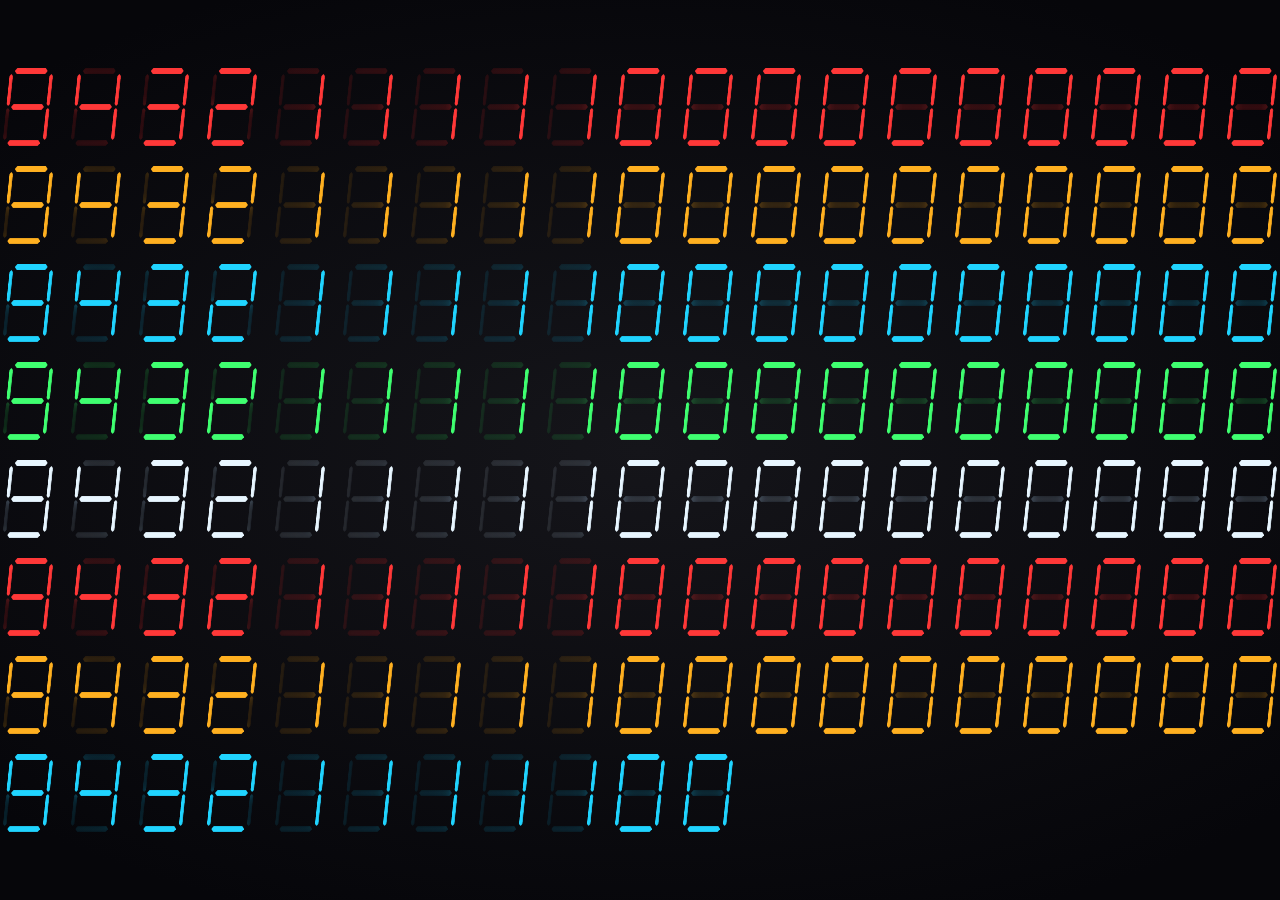
==== grid2.html @ 393f51a1 "Add HTML and CSS files for 7-segment digital display and grid layouts" ====
<!DOCTYPE html>
<html lang="ja">
<head>
<meta charset="UTF-8">
<title>Digit Grid (Tiled)</title>
<link rel="stylesheet" href="digit.css">
<style>
  :root { color-scheme: dark; }
  html, body { height: 100%; margin: 0; overflow: hidden; }
  body {
    background: radial-gradient(ellipse 90% 70% at 50% 50%, #15151a 0%, #06060a 80%);
    font-family: -apple-system, system-ui, sans-serif;
  }
  #stage {
    position: fixed;
    inset: 0;
    display: grid;
    grid-template-columns: repeat(auto-fit, 56px);
    grid-auto-rows: 90px;
    justify-content: center;
    align-content: center;
    gap: 8px 12px;
  }
  .cell { display: flex; justify-content: center; align-items: center; }
</style>
</head>
<body>
  <div id="stage"></div>

<script>
  const intervals = [
    0.1, 0.2, 0.3, 0.4, 0.5, 0.6, 0.7, 0.8, 0.9, 1,
    2, 3, 4, 5, 6, 7, 8, 9, 10
  ];
  const themes = ['', 'amber', 'cyan', 'green', 'ice'];
  const stage = document.getElementById('stage');

  function build() {
    stage.innerHTML = '';
    const cols = Math.floor((window.innerWidth  - 24) / (56 + 12));
    const rows = Math.floor((window.innerHeight - 24) / (90 + 8));
    const total = cols * rows;

    const digits = [];
    for (let i = 0; i < total; i++) {
      const sec = intervals[i % intervals.length];
      const cell = document.createElement('div');
      cell.className = 'cell display ' + themes[Math.floor(i / intervals.length) % themes.length];
      const d = document.createElement('div');
      d.className = 'digit';
      d.dataset.char = '0';
      cell.append(d);
      stage.append(cell);
      digits.push({ el: d, period: sec * 1000, next: sec * 1000, value: 0 });
    }
    return digits;
  }

  let digits = build();
  let start = performance.now();

  function loop(now) {
    const t = now - start;
    for (const d of digits) {
      if (t >= d.next) {
        d.value = (d.value + 1) % 10;
        d.el.dataset.char = d.value;
        d.next += d.period;
      }
    }
    requestAnimationFrame(loop);
  }
  requestAnimationFrame(loop);

  let resizeTimer;
  window.addEventListener('resize', () => {
    clearTimeout(resizeTimer);
    resizeTimer = setTimeout(() => {
      digits = build();
      start = performance.now();
    }, 150);
  });
</script>
</body>
</html>
---- digit.css ----
/* ===== Digit ===== */
.digit {
  /* hex-shape masks (defined once, reused) */
  --mh: url("data:image/svg+xml;utf8,<svg xmlns='http://www.w3.org/2000/svg' viewBox='0 0 100 14' preserveAspectRatio='none'><path d='M7 0H93L100 7L93 14H7L0 7Z' fill='%23fff'/></svg>");
  --mv: url("data:image/svg+xml;utf8,<svg xmlns='http://www.w3.org/2000/svg' viewBox='0 0 14 100' preserveAspectRatio='none'><path d='M7 0L14 7V93L7 100L0 93V7Z' fill='%23fff'/></svg>");

  --on:  #ff3838;
  --off: rgba(255, 56, 56, .06);
  --glow-1: rgba(255, 56, 56, .55);
  --glow-2: rgba(255, 30, 30, .3);

  --a: var(--off); --b: var(--off); --c: var(--off);
  --d: var(--off); --e: var(--off); --f: var(--off); --g: var(--off);

  display: inline-block;
  width: 44px;
  height: 78px;
  margin: 0 2px;
  vertical-align: middle;
  transform: skewX(-6deg);

  background-image:
    linear-gradient(var(--a), var(--a)),
    linear-gradient(var(--b), var(--b)),
    linear-gradient(var(--c), var(--c)),
    linear-gradient(var(--d), var(--d)),
    linear-gradient(var(--e), var(--e)),
    linear-gradient(var(--f), var(--f)),
    linear-gradient(var(--g), var(--g));
  background-repeat: no-repeat;
  background-position:
    50% 0%, 100% 13.79%, 100% 86.21%,
    50% 100%, 0% 86.21%, 0% 13.79%, 50% 50%;
  background-size:
    76% 8%, 8% 41%, 8% 41%,
    76% 8%, 8% 41%, 8% 41%, 76% 8%;

  -webkit-mask-image: var(--mh), var(--mv), var(--mv), var(--mh), var(--mv), var(--mv), var(--mh);
          mask-image: var(--mh), var(--mv), var(--mv), var(--mh), var(--mv), var(--mv), var(--mh);
  -webkit-mask-position:
    50% 0%, 100% 13.79%, 100% 86.21%,
    50% 100%, 0% 86.21%, 0% 13.79%, 50% 50%;
          mask-position:
    50% 0%, 100% 13.79%, 100% 86.21%,
    50% 100%, 0% 86.21%, 0% 13.79%, 50% 50%;
  -webkit-mask-size:
    76% 8%, 8% 41%, 8% 41%,
    76% 8%, 8% 41%, 8% 41%, 76% 8%;
          mask-size:
    76% 8%, 8% 41%, 8% 41%,
    76% 8%, 8% 41%, 8% 41%, 76% 8%;
  -webkit-mask-repeat: no-repeat;
          mask-repeat: no-repeat;

  filter:
    drop-shadow(0 0 1px  var(--on))
    drop-shadow(0 0 4px  var(--glow-1))
    drop-shadow(0 0 12px var(--glow-2));
}

/* ===== Color themes ===== */
.display.amber .digit {
  --on: #ffb020;
  --off: rgba(255, 176, 32, .05);
  --glow-1: rgba(255, 176, 32, .55);
  --glow-2: rgba(255, 140, 0, .3);
}
.display.cyan .digit {
  --on: #20d4ff;
  --off: rgba(32, 212, 255, .05);
  --glow-1: rgba(32, 212, 255, .55);
  --glow-2: rgba(0, 180, 255, .3);
}
.display.green .digit {
  --on: #3fff70;
  --off: rgba(63, 255, 112, .05);
  --glow-1: rgba(63, 255, 112, .5);
  --glow-2: rgba(40, 255, 80, .25);
}
.display.ice .digit {
  --on: #e8f6ff;
  --off: rgba(232, 246, 255, .05);
  --glow-1: rgba(180, 220, 255, .55);
  --glow-2: rgba(120, 180, 255, .3);
}

/* ===== Segment patterns ===== */
.digit[data-char="0"]{--a:var(--on);--b:var(--on);--c:var(--on);--d:var(--on);--e:var(--on);--f:var(--on)}
.digit[data-char="1"]{--b:var(--on);--c:var(--on)}
.digit[data-char="2"]{--a:var(--on);--b:var(--on);--g:var(--on);--e:var(--on);--d:var(--on)}
.digit[data-char="3"]{--a:var(--on);--b:var(--on);--g:var(--on);--c:var(--on);--d:var(--on)}
.digit[data-char="4"]{--f:var(--on);--g:var(--on);--b:var(--on);--c:var(--on)}
.digit[data-char="5"]{--a:var(--on);--f:var(--on);--g:var(--on);--c:var(--on);--d:var(--on)}
.digit[data-char="6"]{--a:var(--on);--f:var(--on);--g:var(--on);--e:var(--on);--c:var(--on);--d:var(--on)}
.digit[data-char="7"]{--a:var(--on);--b:var(--on);--c:var(--on)}
.digit[data-char="8"]{--a:var(--on);--b:var(--on);--c:var(--on);--d:var(--on);--e:var(--on);--f:var(--on);--g:var(--on)}
.digit[data-char="9"]{--a:var(--on);--b:var(--on);--c:var(--on);--d:var(--on);--f:var(--on);--g:var(--on)}

.digit[data-char="A" i]{--a:var(--on);--b:var(--on);--c:var(--on);--e:var(--on);--f:var(--on);--g:var(--on)}
.digit[data-char="B" i]{--c:var(--on);--d:var(--on);--e:var(--on);--f:var(--on);--g:var(--on)}
.digit[data-char="C" i]{--a:var(--on);--d:var(--on);--e:var(--on);--f:var(--on)}
.digit[data-char="D" i]{--b:var(--on);--c:var(--on);--d:var(--on);--e:var(--on);--g:var(--on)}
.digit[data-char="E" i]{--a:var(--on);--d:var(--on);--e:var(--on);--f:var(--on);--g:var(--on)}
.digit[data-char="F" i]{--a:var(--on);--e:var(--on);--f:var(--on);--g:var(--on)}
.digit[data-char="G" i]{--a:var(--on);--c:var(--on);--d:var(--on);--e:var(--on);--f:var(--on)}
.digit[data-char="H" i]{--b:var(--on);--c:var(--on);--e:var(--on);--f:var(--on);--g:var(--on)}
.digit[data-char="I" i]{--e:var(--on);--f:var(--on)}
.digit[data-char="J" i]{--b:var(--on);--c:var(--on);--d:var(--on);--e:var(--on)}
.digit[data-char="L" i]{--d:var(--on);--e:var(--on);--f:var(--on)}
.digit[data-char="N" i]{--c:var(--on);--e:var(--on);--g:var(--on)}
.digit[data-char="O" i]{--c:var(--on);--d:var(--on);--e:var(--on);--g:var(--on)}
.digit[data-char="P" i]{--a:var(--on);--b:var(--on);--e:var(--on);--f:var(--on);--g:var(--on)}
.digit[data-char="Q" i]{--a:var(--on);--b:var(--on);--c:var(--on);--f:var(--on);--g:var(--on)}
.digit[data-char="R" i]{--e:var(--on);--g:var(--on)}
.digit[data-char="S" i]{--a:var(--on);--c:var(--on);--d:var(--on);--f:var(--on);--g:var(--on)}
.digit[data-char="T" i]{--d:var(--on);--e:var(--on);--f:var(--on);--g:var(--on)}
.digit[data-char="U" i]{--b:var(--on);--c:var(--on);--d:var(--on);--e:var(--on);--f:var(--on)}
.digit[data-char="Y" i]{--b:var(--on);--c:var(--on);--d:var(--on);--f:var(--on);--g:var(--on)}
.digit[data-char="-"]{--g:var(--on)}
.digit[data-char="_"]{--d:var(--on)}

/* ===== Colon separator ===== */
.colon {
  display: inline-block;
  position: relative;
  width: 14px;
  height: 78px;
  margin: 0 2px;
  vertical-align: middle;
  transform: skewX(-6deg);

  --on:  #ff3838;
  --glow-1: rgba(255, 56, 56, .55);
  --glow-2: rgba(255, 30, 30, .3);

  filter:
    drop-shadow(0 0 1px  var(--on))
    drop-shadow(0 0 4px  var(--glow-1))
    drop-shadow(0 0 10px var(--glow-2));
}
.colon::before,
.colon::after {
  content: "";
  position: absolute;
  left: 50%;
  width: 7px;
  height: 7px;
  background: var(--on);
  border-radius: 50%;
  transform: translateX(-50%);
}
.colon::before { top: 26%; }
.colon::after  { top: 58%; }

.display.amber .colon { --on:#ffb020; --glow-1:rgba(255,176,32,.55); --glow-2:rgba(255,140,0,.3); }
.display.cyan  .colon { --on:#20d4ff; --glow-1:rgba(32,212,255,.55); --glow-2:rgba(0,180,255,.3); }
.display.green .colon { --on:#3fff70; --glow-1:rgba(63,255,112,.5);  --glow-2:rgba(40,255,80,.25); }
.display.ice   .colon { --on:#e8f6ff; --glow-1:rgba(180,220,255,.55);--glow-2:rgba(120,180,255,.3); }

/* subtle blink on colon */
.colon.blink::before,
.colon.blink::after { animation: blink 1s steps(2) infinite; }
@keyframes blink { 50% { opacity: .15; } }

/* ===== Size variants ===== */
.display.lg .digit { width: 64px; height: 112px; margin: 0 3px; }
.display.lg .colon { width: 20px; height: 112px; }
.display.lg .colon::before, .display.lg .colon::after { width: 10px; height: 10px; }
.display.sm .digit { width: 30px; height: 54px; }
.display.sm .colon { width: 10px; height: 54px; }
.display.sm .colon::before, .display.sm .colon::after { width: 5px; height: 5px; }
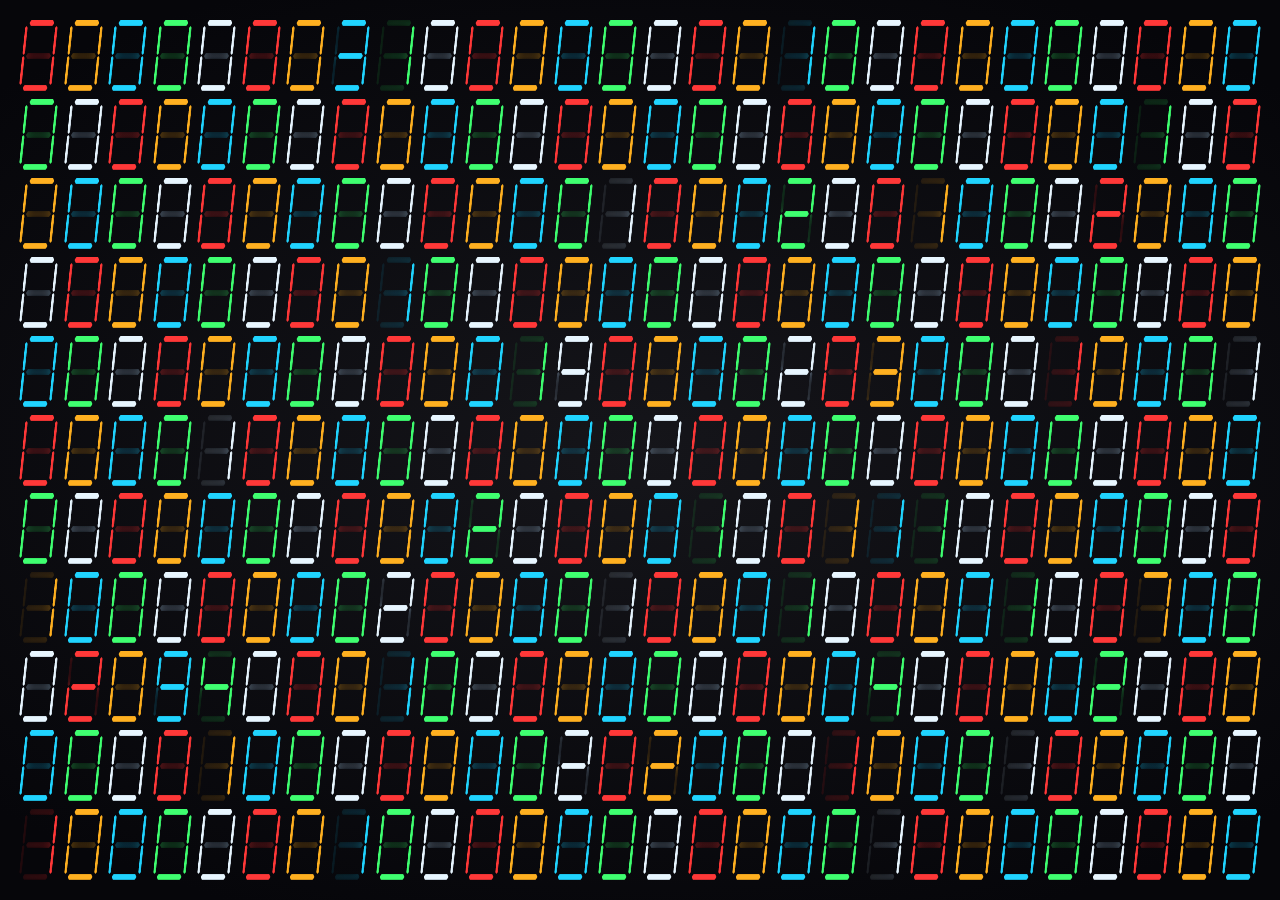
==== commit 321cb2e6: "update" ====
--- a/grid2.html
+++ b/grid2.html
@@ -14,38 +14,50 @@
   #stage {
     position: fixed;
     inset: 0;
+    padding: 16px;
+    box-sizing: border-box;
     display: grid;
-    grid-template-columns: repeat(auto-fit, 56px);
-    grid-auto-rows: 90px;
+    grid-template-columns: repeat(var(--cols, 10), 1fr);
+    grid-template-rows: repeat(var(--rows, 10), 1fr);
+    gap: 0;
+  }
+  .cell {
+    display: flex;
     justify-content: center;
-    align-content: center;
-    gap: 8px 12px;
+    align-items: center;
+    padding: 4px 6px;
+    box-sizing: border-box;
+    contain: layout style;
   }
-  .cell { display: flex; justify-content: center; align-items: center; }
+  #stage .digit {
+    width: 100%;
+    height: 100%;
+    margin: 0;
+  }
 </style>
 </head>
 <body>
   <div id="stage"></div>
 
 <script>
-  const intervals = [
-    0.1, 0.2, 0.3, 0.4, 0.5, 0.6, 0.7, 0.8, 0.9, 1,
-    2, 3, 4, 5, 6, 7, 8, 9, 10
-  ];
   const themes = ['', 'amber', 'cyan', 'green', 'ice'];
   const stage = document.getElementById('stage');
 
   function build() {
     stage.innerHTML = '';
-    const cols = Math.floor((window.innerWidth  - 24) / (56 + 12));
-    const rows = Math.floor((window.innerHeight - 24) / (90 + 8));
+    const paddingX = 32; // 16px * 2
+    const paddingY = 32; // 16px * 2
+    const cols = Math.max(1, Math.round((window.innerWidth - paddingX) / 44));
+    const rows = Math.max(1, Math.round((window.innerHeight - paddingY) / 78));
+    stage.style.setProperty('--cols', cols);
+    stage.style.setProperty('--rows', rows);
     const total = cols * rows;
 
     const digits = [];
     for (let i = 0; i < total; i++) {
-      const sec = intervals[i % intervals.length];
+      const sec = Math.random() * (10 - 0.1) + 0.1;
       const cell = document.createElement('div');
-      cell.className = 'cell display ' + themes[Math.floor(i / intervals.length) % themes.length];
+      cell.className = 'cell display ' + themes[i % themes.length];
       const d = document.createElement('div');
       d.className = 'digit';
       d.dataset.char = '0';
@@ -63,9 +75,10 @@
     const t = now - start;
     for (const d of digits) {
       if (t >= d.next) {
-        d.value = (d.value + 1) % 10;
+        const periodsPassed = Math.floor((t - d.next) / d.period) + 1;
+        d.value = (d.value + periodsPassed) % 10;
         d.el.dataset.char = d.value;
-        d.next += d.period;
+        d.next += periodsPassed * d.period;
       }
     }
     requestAnimationFrame(loop);
